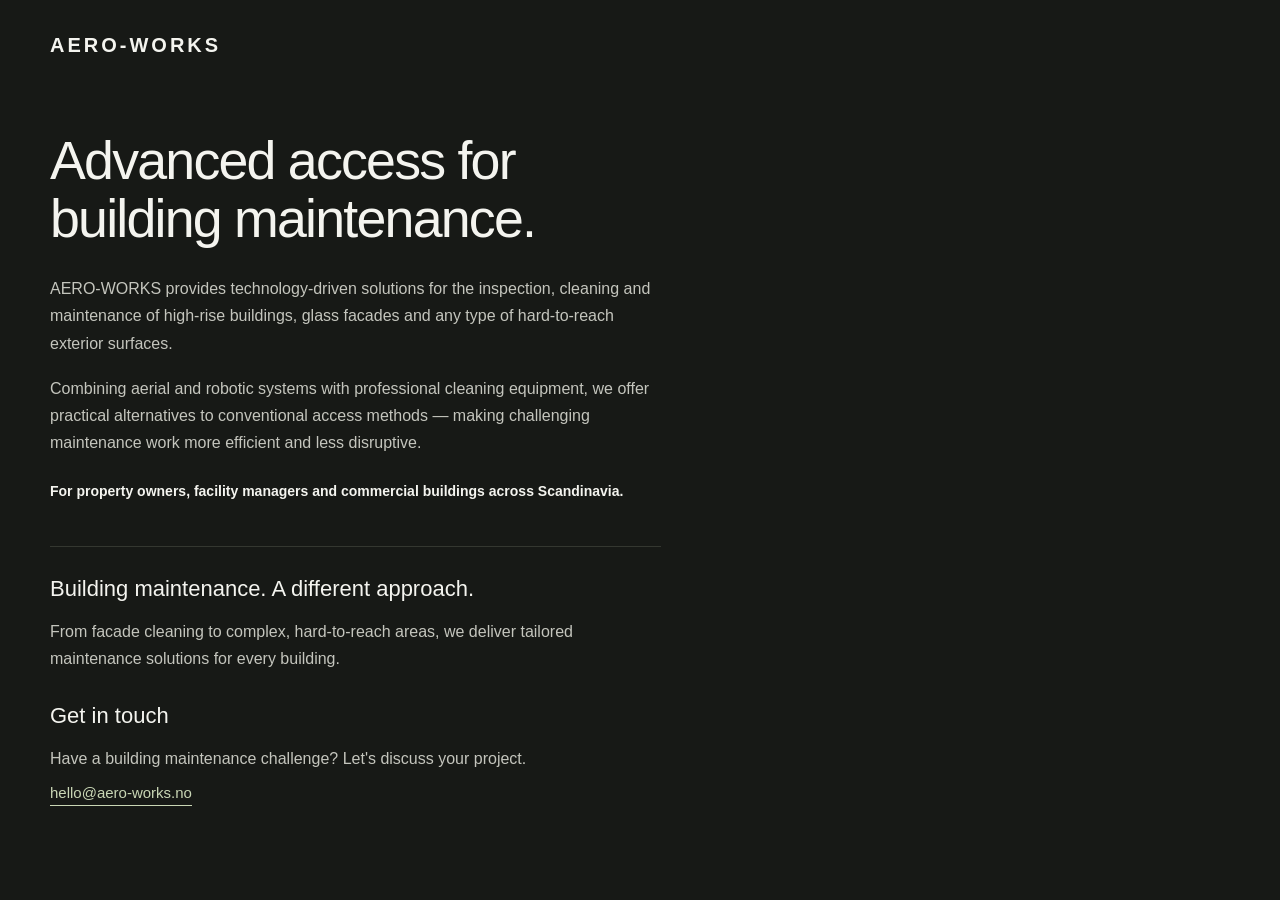
==== public/index.html @ 4dc3dd26 "Configure Cloudflare static assets" ====
<!DOCTYPE html>
<html lang="en">
<head>
  <meta charset="UTF-8">
  <meta name="viewport" content="width=device-width, initial-scale=1.0">
  <meta name="description" content="Technology-driven building inspection, cleaning and maintenance across Scandinavia.">

  <title>AERO-WORKS | Advanced Access for Building Maintenance</title>

  <link rel="stylesheet" href="style.css">
</head>

<body>
  <header class="site-header">
    <a class="logo" href="/">AERO-WORKS</a>
  </header>

  <main>
    <section class="hero">
      <div class="hero-content">
        <h1>Advanced access for building maintenance.</h1>

        <p>
          AERO-WORKS provides technology-driven solutions for the inspection,
          cleaning and maintenance of high-rise buildings, glass facades and
          any type of hard-to-reach exterior surfaces.
        </p>

        <p>
          Combining aerial and robotic systems with professional cleaning
          equipment, we offer practical alternatives to conventional access
          methods — making challenging maintenance work more efficient and
          less disruptive.
        </p>

        <p class="region">
          For property owners, facility managers and commercial buildings
          across Scandinavia.
        </p>

        <div class="approach">
          <h2>Building maintenance. A different approach.</h2>

          <p>
            From facade cleaning to complex, hard-to-reach areas, we deliver
            tailored maintenance solutions for every building.
          </p>
        </div>

        <div class="contact">
          <h2>Get in touch</h2>

          <p>
            Have a building maintenance challenge? Let's discuss your project.
          </p>

          <a href="mailto:hello@aero-works.no">
            hello@aero-works.no
          </a>
        </div>
      </div>

      <div class="hero-visual" aria-hidden="true">
        <!-- Image will be added here later -->
      </div>
    </section>
  </main>
</body>
</html>
---- public/style.css ----
* {
  box-sizing: border-box;
}

:root {
  --background: #171916;
  --text: #f4f4ef;
  --muted: #c4c5bd;
  --accent: #c9d6b5;
  --line: #343730;
}

html {
  scroll-behavior: smooth;
}

body {
  margin: 0;
  background: var(--background);
  color: var(--text);
  font-family: Arial, Helvetica, sans-serif;
  -webkit-font-smoothing: antialiased;
}

.site-header {
  width: min(100% - 100px, 1400px);
  margin: 0 auto;
  padding: 34px 0;
}

.logo {
  color: var(--text);
  font-size: 20px;
  font-weight: 700;
  letter-spacing: 3px;
  text-decoration: none;
}

main {
  width: min(100% - 100px, 1400px);
  margin: 0 auto;
}

.hero {
  display: grid;
  grid-template-columns: 56% 44%;
  align-items: center;
  min-height: calc(100vh - 100px);
  padding: 20px 0 70px;
}

.hero-content {
  max-width: 690px;
  padding: 20px 50px 20px 0;
}

h1 {
  max-width: 650px;
  margin: 0 0 28px;
  font-size: clamp(40px, 4.2vw, 62px);
  font-weight: 500;
  line-height: 1.08;
  letter-spacing: -1.8px;
}

p {
  margin: 0 0 18px;
  color: var(--muted);
  font-size: 16px;
  line-height: 1.7;
}

.region {
  margin-top: 24px;
  color: var(--text);
  font-size: 14px;
  font-weight: 600;
}

.approach {
  margin-top: 42px;
  padding-top: 28px;
  border-top: 1px solid var(--line);
}

h2 {
  margin: 0 0 14px;
  font-size: 22px;
  font-weight: 500;
  line-height: 1.3;
}

.contact {
  margin-top: 30px;
}

.contact p {
  margin-bottom: 12px;
}

.contact a {
  display: inline-block;
  color: var(--accent);
  font-size: 15px;
  text-decoration: none;
  border-bottom: 1px solid var(--accent);
  padding-bottom: 4px;
}

.contact a:hover {
  opacity: 0.75;
}

.hero-visual {
  width: 100%;
  min-height: 520px;
}

/* Tablet and mobile */

@media (max-width: 900px) {
  .site-header,
  main {
    width: calc(100% - 64px);
  }

  .hero {
    grid-template-columns: 1fr 0.65fr;
  }

  .hero-content {
    padding-right: 28px;
  }

  h1 {
    font-size: clamp(38px, 5vw, 50px);
  }

  .hero-visual {
    min-height: 400px;
  }
}

@media (max-width: 600px) {
  .site-header,
  main {
    width: calc(100% - 40px);
  }

  .site-header {
    padding: 26px 0;
  }

  .hero {
    display: block;
    min-height: auto;
    padding: 38px 0 50px;
  }

  .hero-content {
    max-width: none;
    padding: 0;
  }

  h1 {
    margin-bottom: 24px;
    font-size: 42px;
    letter-spacing: -1.2px;
  }

  p {
    font-size: 15px;
    line-height: 1.65;
  }

  .region {
    margin-top: 22px;
  }

  .approach {
    margin-top: 34px;
    padding-top: 24px;
  }

  h2 {
    font-size: 21px;
  }

  .contact {
    margin-top: 28px;
  }

  .hero-visual {
    display: none;
  }
}
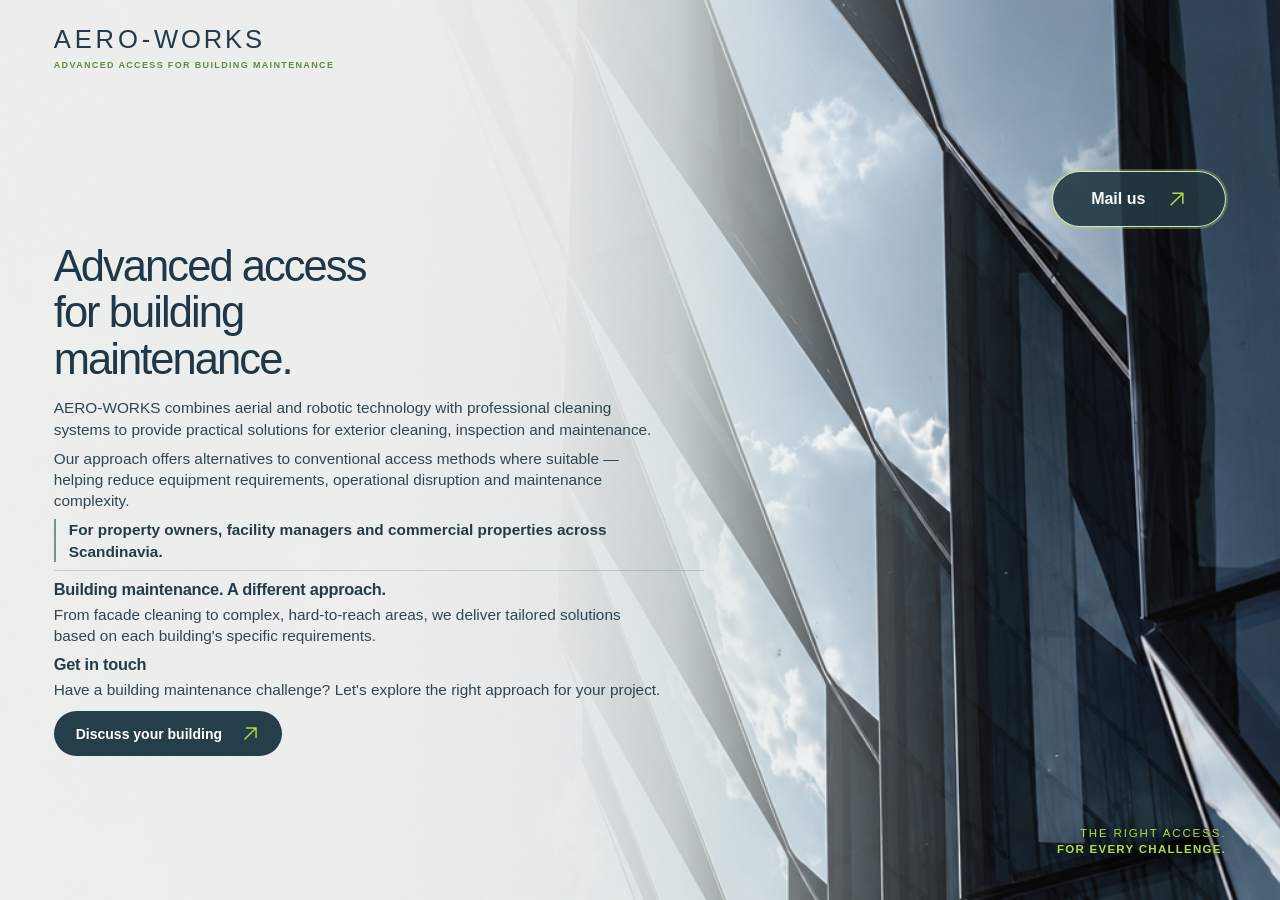
==== commit 30cfc866: "Add Resend contact form and update website" ====
--- a/public/index.html
+++ b/public/index.html
@@ -1,69 +1,119 @@
-<!DOCTYPE html>
+<!doctype html>
 <html lang="en">
 <head>
-  <meta charset="UTF-8">
-  <meta name="viewport" content="width=device-width, initial-scale=1.0">
-  <meta name="description" content="Technology-driven building inspection, cleaning and maintenance across Scandinavia.">
-
+  <meta charset="utf-8">
+  <meta name="viewport" content="width=device-width, initial-scale=1">
+  <meta name="theme-color" content="#e7e9e7">
+  <meta name="description" content="AERO-WORKS combines aerial and robotic technology with professional cleaning systems for building exterior maintenance across Scandinavia.">
   <title>AERO-WORKS | Advanced Access for Building Maintenance</title>
-
   <link rel="stylesheet" href="style.css">
 </head>
+<body>
+  <main class="landing" id="top">
+    <div class="hero-photo" aria-hidden="true"></div>
+    <div class="hero-wash" aria-hidden="true"></div>
+    <div class="grain" aria-hidden="true"></div>
 
-<body>
-  <header class="site-header">
-    <a class="logo" href="/">AERO-WORKS</a>
-  </header>
+    <header class="site-header">
+      <a class="brand" href="#top" aria-label="AERO-WORKS home">
+        <span class="brand-name"><span class="brand-light">AERO-</span><span class="brand-work">WORKS</span></span>
+        <span class="brand-tagline">ADVANCED ACCESS FOR BUILDING MAINTENANCE</span>
+      </a>
+    </header>
 
-  <main>
-    <section class="hero">
-      <div class="hero-content">
-        <h1>Advanced access for building maintenance.</h1>
-
-        <p>
-          AERO-WORKS provides technology-driven solutions for the inspection,
-          cleaning and maintenance of high-rise buildings, glass facades and
-          any type of hard-to-reach exterior surfaces.
-        </p>
-
-        <p>
-          Combining aerial and robotic systems with professional cleaning
-          equipment, we offer practical alternatives to conventional access
-          methods — making challenging maintenance work more efficient and
-          less disruptive.
-        </p>
-
-        <p class="region">
-          For property owners, facility managers and commercial buildings
-          across Scandinavia.
-        </p>
-
-        <div class="approach">
-          <h2>Building maintenance. A different approach.</h2>
-
-          <p>
-            From facade cleaning to complex, hard-to-reach areas, we deliver
-            tailored maintenance solutions for every building.
-          </p>
-        </div>
-
-        <div class="contact">
-          <h2>Get in touch</h2>
-
-          <p>
-            Have a building maintenance challenge? Let's discuss your project.
-          </p>
-
-          <a href="mailto:hello@aero-works.no">
-            hello@aero-works.no
-          </a>
-        </div>
+    <section class="hero-content" aria-labelledby="hero-title">
+      <div class="eyebrow-line" aria-hidden="true"></div>
+      <h1 id="hero-title">Advanced access<br>for building<br>maintenance.</h1>
+      <p>AERO-WORKS combines aerial and robotic technology with professional cleaning systems to provide practical solutions for exterior cleaning, inspection and maintenance.</p>
+      <p>Our approach offers alternatives to conventional access methods where suitable — helping reduce equipment requirements, operational disruption and maintenance complexity.</p>
+      <p class="audience">For property owners, facility managers and commercial properties across Scandinavia.</p>
+      <div class="approach">
+        <h2>Building maintenance. A different approach.</h2>
+        <p>From facade cleaning to complex, hard-to-reach areas, we deliver tailored solutions based on each building's specific requirements.</p>
       </div>
-
-      <div class="hero-visual" aria-hidden="true">
-        <!-- Image will be added here later -->
+      <div class="contact-copy">
+        <h2>Get in touch</h2>
+        <p>Have a building maintenance challenge? Let's explore the right approach for your project.</p>
+        <button class="discuss-button" type="button" id="open-discuss">
+          <span>Discuss your building</span>
+          <svg viewBox="0 0 24 24" fill="none" stroke="currentColor" stroke-width="1.8" stroke-linecap="round" stroke-linejoin="round" aria-hidden="true"><path d="M5 19 19 5M7 5h12v12"/></svg>
+        </button>
       </div>
     </section>
+
+    <button class="mail-button" type="button" id="open-contact">
+      <span>Mail us</span>
+      <svg viewBox="0 0 24 24" fill="none" stroke="currentColor" stroke-width="1.8" stroke-linecap="round" stroke-linejoin="round" aria-hidden="true"><path d="M5 19 19 5M7 5h12v12"/></svg>
+    </button>
+
+    <div class="hero-signature" aria-label="The right access. For every challenge.">
+      <span>THE RIGHT ACCESS.</span>
+      <strong>FOR EVERY CHALLENGE.</strong>
+    </div>
   </main>
+
+  <dialog id="contact-dialog" class="contact-dialog" aria-labelledby="contact-title">
+    <div class="contact-dialog-header">
+      <div><span class="modal-kicker">AERO-WORKS / CONTACT</span><h2 id="contact-title">Let's discuss your project.</h2></div>
+      <button type="button" class="contact-close" id="close-contact" aria-label="Close contact form">×</button>
+    </div>
+    <p>Have a building maintenance challenge? Let's explore the right approach for your project.</p>
+    <form id="contact-form">
+      <label for="contact-name">Name *</label><input id="contact-name" name="name" type="text" autocomplete="name" required>
+      <label for="contact-company">Company</label><input id="contact-company" name="company" type="text" autocomplete="organization">
+      <label for="contact-email">Email *</label><input id="contact-email" name="email" type="email" autocomplete="email" required>
+      <label for="contact-phone">Phone number *</label><input id="contact-phone" name="phone" type="tel" autocomplete="tel" inputmode="tel" required>
+      <label for="contact-subject">Subject</label><input id="contact-subject" name="subject" type="text">
+      <label for="contact-message">Message *</label><textarea id="contact-message" name="message" rows="4" required></textarea>
+      <button type="submit" class="contact-submit">Send message <span aria-hidden="true">↗</span></button>
+      <p id="contact-status" role="status" aria-live="polite"></p>
+    </form>
+    <p class="email-fallback">Or email <a href="mailto:hello@aero-works.no">hello@aero-works.no</a></p>
+  </dialog>
+  <script>
+    const contactDialog = document.getElementById('contact-dialog');
+    const openContact = document.getElementById('open-contact');
+    const closeContact = document.getElementById('close-contact');
+    const openDiscuss = document.getElementById('open-discuss');
+    const contactForm = document.getElementById('contact-form');
+    openContact.addEventListener('click', () => contactDialog.showModal());
+    openDiscuss.addEventListener('click', () => contactDialog.showModal());
+    closeContact.addEventListener('click', () => contactDialog.close());
+    contactDialog.addEventListener('click', event => { if (event.target === contactDialog) contactDialog.close(); });
+    
+contactForm.addEventListener('submit', async event => {
+  event.preventDefault();
+
+  const status = document.getElementById('contact-status');
+  const submitButton = contactForm.querySelector('[type="submit"]');
+
+  status.textContent = 'Sending your message...';
+  if (submitButton) submitButton.disabled = true;
+
+  try {
+    const formData = new FormData(contactForm);
+    const data = Object.fromEntries(formData.entries());
+
+    const response = await fetch('/api/contact', {
+      method: 'POST',
+      headers: { 'Content-Type': 'application/json' },
+      body: JSON.stringify(data)
+    });
+
+    if (!response.ok) {
+      throw new Error('Sending failed');
+    }
+
+    status.textContent = 'Thank you! Your message has been sent successfully.';
+    contactForm.reset();
+
+  } catch (error) {
+    status.textContent = 'Message could not be sent. Please email hello@aero-works.no directly.';
+  } finally {
+    if (submitButton) submitButton.disabled = false;
+  }
+});
+
+  </script>
 </body>
 </html>
--- a/public/style.css
+++ b/public/style.css
@@ -1,196 +1,55 @@
-* {
-  box-sizing: border-box;
-}
+:root{--navy:#24394a;--ink:#263944;--muted:#45565e;--grey:#e7e9e7;--lime:#b7db45;--line:#b9c5c3}
+*{box-sizing:border-box}
+html,body{margin:0;min-height:100%;font-family:"Avenir Next",Avenir,"Segoe UI",Helvetica,Arial,sans-serif;-webkit-font-smoothing:antialiased}
+body{background:var(--grey);color:var(--ink)}
+button,input,textarea{font:inherit}button{cursor:pointer}
+.landing{position:relative;isolation:isolate;height:100svh;min-height:540px;overflow:hidden;background:#d9deda}
+.hero-photo,.hero-wash,.grain{position:absolute;inset:0;pointer-events:none}
+.hero-photo{z-index:-3;background:url('hero-building.png') 70% center/cover no-repeat;filter:saturate(.40) contrast(.94) brightness(1.04)}
+.hero-wash{z-index:-2;background:linear-gradient(90deg,rgba(238,240,238,.99) 0%,rgba(237,239,238,.99) 31%,rgba(231,235,234,.97) 44%,rgba(222,229,229,.88) 53%,rgba(214,225,229,.35) 65%,rgba(31,50,62,.02) 78%)}
+.grain{z-index:5;opacity:.09;mix-blend-mode:multiply;background-image:url("data:image/svg+xml,%3Csvg viewBox='0 0 180 180' xmlns='http://www.w3.org/2000/svg'%3E%3Cfilter id='n'%3E%3CfeTurbulence type='fractalNoise' baseFrequency='.85' numOctaves='3' stitchTiles='stitch'/%3E%3C/filter%3E%3Crect width='100%25' height='100%25' filter='url(%23n)' opacity='.24'/%3E%3C/svg%3E")}
+.site-header{position:absolute;z-index:7;top:0;left:0;padding:clamp(18px,3vh,32px) clamp(26px,4.2vw,74px)}
+.brand{display:flex;flex-direction:column;gap:7px;color:var(--navy);text-decoration:none;white-space:nowrap}
+.brand-name{font-size:clamp(22px,2vw,29px);line-height:1;letter-spacing:.15em}.brand-light{font-weight:300}.brand-work{font-weight:500;letter-spacing:.11em}
+.brand-tagline{font-size:clamp(9px,.7vw,11px);letter-spacing:.15em;color:#638a40;font-weight:700}
+.hero-content{position:absolute;z-index:2;left:clamp(26px,4.2vw,74px);top:clamp(105px,15vh,155px);bottom:clamp(24px,4vh,48px);width:min(650px,calc(58vw - 4.2vw - 14px));display:flex;flex-direction:column;justify-content:center;gap:clamp(8px,1.25vh,14px)}
+.eyebrow-line{display:none}
+h1{margin:0 0 clamp(2px,.8vh,9px);color:#203747;font-size:clamp(32px,min(3.4vw,5.4vh),56px);font-weight:500;letter-spacing:-.045em;line-height:1.07}
+.hero-content p{margin:0;color:#304650;font-size:clamp(14px,min(1.14vw,2vh),17px);line-height:1.43;max-width:610px}
+.hero-content .audience{border-left:2px solid #749687;padding-left:13px;font-weight:650;color:#233c46}
+.approach{padding-top:clamp(5px,.9vh,11px);border-top:1px solid rgba(116,141,144,.34)}
+.hero-content h2{margin:0 0 clamp(3px,.5vh,7px);font-size:clamp(15px,min(1.28vw,2.25vh),20px);font-weight:650;line-height:1.25;letter-spacing:-.015em;color:#263d48}
+.contact-copy h2{margin-bottom:clamp(3px,.5vh,7px)}
+.mail-button{position:absolute;z-index:8;top:auto;bottom:clamp(120px,17vh,180px);right:clamp(26px,4.2vw,74px);display:inline-flex;align-items:center;justify-content:center;gap:22px;min-width:172px;padding:18px 27px;border:1px solid rgba(234,243,239,.9);border-radius:999px;background:rgba(35,57,67,.9);color:#f8fbfa;font-size:16px;font-weight:700;box-shadow:0 0 0 2px rgba(183,219,69,.32);transition:background .2s,transform .2s}
+.mail-button svg{width:20px;height:20px;stroke:var(--lime)}.mail-button:hover{background:#172e3b;border-color:var(--lime);box-shadow:0 0 0 3px rgba(183,219,69,.32);transform:translateY(-2px)}
+button:focus-visible,a:focus-visible{outline:3px solid var(--lime);outline-offset:4px}
+.hero-signature{position:absolute;z-index:2;right:clamp(26px,4.2vw,74px);bottom:clamp(23px,5vh,54px);display:flex;flex-direction:column;gap:6px;text-align:right;white-space:nowrap;letter-spacing:.14em;font-size:clamp(10px,.9vw,13px);padding:11px 14px;border-radius:3px;background:rgba(19,39,47,.52);backdrop-filter:blur(3px)}
+.hero-signature span,.hero-signature strong{color:var(--lime);text-shadow:0 1px 5px rgba(8,25,32,.5)}.hero-signature strong{font-weight:800;letter-spacing:.1em}
+.contact-dialog{width:min(92vw,520px);max-height:90vh;overflow:auto;margin:auto;padding:32px;border:1px solid #d5dfe0;border-radius:9px;background:#eef1ef;color:var(--navy);box-shadow:0 25px 90px #071b3060}
+.contact-dialog::backdrop{background:rgba(8,26,35,.66);backdrop-filter:blur(4px)}
+.contact-dialog-header{display:flex;align-items:flex-start;justify-content:space-between;gap:15px}.modal-kicker{font-size:11px;font-weight:700;letter-spacing:.2em;color:#638575}.contact-dialog h2{font-size:29px;letter-spacing:-.03em;line-height:1.15;margin:12px 0 0}.contact-close{border:0;background:transparent;color:var(--navy);font-size:31px;line-height:1}.contact-dialog>p{font-size:14px;line-height:1.6;color:var(--muted);margin:15px 0 24px}
+#contact-form{display:flex;flex-direction:column;gap:9px}#contact-form label{font-size:12px;font-weight:700;color:var(--navy)}#contact-form input,#contact-form textarea{width:100%;padding:12px;border:1px solid #bdc9c8;border-radius:3px;background:white;color:var(--navy);margin-bottom:7px}#contact-form input:focus,#contact-form textarea:focus{outline:2px solid #79a48c;outline-offset:1px}.contact-submit{margin-top:9px;border:0;border-radius:999px;padding:15px 24px;background:var(--navy);color:white;font-weight:700}.contact-submit span{margin-left:15px;color:var(--lime)}#contact-status{font-size:13px;line-height:1.5;color:var(--navy)}.contact-dialog .email-fallback{margin:12px 0 0;font-size:13px}.email-fallback a{color:#28566a}
+@media(max-height:800px) and (min-width:801px){.hero-content{top:95px;bottom:18px;gap:clamp(5px,.85vh,9px)}h1{font-size:clamp(30px,min(3vw,5.3vh),47px);margin-bottom:2px}.hero-content p{font-size:clamp(13px,min(1.05vw,1.9vh),15px);line-height:1.34}.hero-content h2{font-size:clamp(14px,min(1.2vw,2.2vh),18px)}.approach{padding-top:5px}}
+@media(max-height:650px) and (min-width:801px){.hero-content{top:76px;bottom:12px;gap:4px}.site-header{padding-top:12px}.brand-name{font-size:21px}.brand-tagline{font-size:8px}h1{font-size:clamp(27px,5vh,35px)}.hero-content p{font-size:12px;line-height:1.25}.hero-content h2{font-size:13px}.eyebrow-line{display:none}.mail-button{top:auto;bottom:clamp(110px,18vh,160px)}}
+@media(max-width:1000px) and (min-width:801px){.hero-content{width:54vw}.hero-content p{font-size:13.5px}.hero-content h2{font-size:15px}.hero-wash{background:linear-gradient(90deg,rgba(238,240,238,.99) 0%,rgba(237,239,238,.99) 33%,rgba(231,235,234,.97) 49%,rgba(222,229,229,.8) 59%,rgba(31,50,62,.03) 82%)}}
+@media(max-width:800px){.landing{height:auto;min-height:100svh;overflow:hidden}.site-header{position:relative;padding:25px 22px 0}.brand-name{font-size:20px;letter-spacing:.08em}.brand-work{letter-spacing:.07em}.brand-tagline{font-size:7px;letter-spacing:.09em}.mail-button{top:24px;bottom:auto;right:22px;min-width:0;padding:11px 13px;gap:8px;font-size:12px;box-shadow:0 0 0 2px rgba(183,219,69,.32)}.mail-button svg{width:15px;height:15px}.hero-photo{background-position:61% center}.hero-wash{background:linear-gradient(180deg,rgba(237,240,239,.98),rgba(235,239,239,.96) 64%,rgba(225,233,233,.8) 85%,rgba(225,233,233,.45))}.hero-content{position:relative;top:auto;bottom:auto;left:auto;width:auto;max-width:590px;margin:0 22px;padding:clamp(65px,9vh,100px) 0 120px;gap:15px}.eyebrow-line{display:block}h1{font-size:clamp(36px,8vw,53px)}.hero-content p{font-size:15px;line-height:1.55}.hero-content h2{font-size:19px}.hero-signature{right:22px;bottom:19px;font-size:9px;padding:9px 11px}.contact-dialog{padding:23px}}
+@media(max-width:410px){.brand-name{font-size:17px}.brand-tagline{font-size:6px;letter-spacing:.03em}.mail-button{font-size:11px;padding:10px}.hero-content{padding-top:75px}}
+@media(prefers-reduced-motion:reduce){*,*::before,*::after{transition:none!important}}
 
-:root {
-  --background: #171916;
-  --text: #f4f4ef;
-  --muted: #c4c5bd;
-  --accent: #c9d6b5;
-  --line: #343730;
-}
 
-html {
-  scroll-behavior: smooth;
-}
-
-body {
-  margin: 0;
-  background: var(--background);
-  color: var(--text);
-  font-family: Arial, Helvetica, sans-serif;
-  -webkit-font-smoothing: antialiased;
-}
-
-.site-header {
-  width: min(100% - 100px, 1400px);
-  margin: 0 auto;
-  padding: 34px 0;
-}
-
-.logo {
-  color: var(--text);
-  font-size: 20px;
-  font-weight: 700;
-  letter-spacing: 3px;
-  text-decoration: none;
-}
-
-main {
-  width: min(100% - 100px, 1400px);
-  margin: 0 auto;
-}
-
-.hero {
-  display: grid;
-  grid-template-columns: 56% 44%;
-  align-items: center;
-  min-height: calc(100vh - 100px);
-  padding: 20px 0 70px;
-}
-
-.hero-content {
-  max-width: 690px;
-  padding: 20px 50px 20px 0;
-}
-
-h1 {
-  max-width: 650px;
-  margin: 0 0 28px;
-  font-size: clamp(40px, 4.2vw, 62px);
-  font-weight: 500;
-  line-height: 1.08;
-  letter-spacing: -1.8px;
-}
-
-p {
-  margin: 0 0 18px;
-  color: var(--muted);
-  font-size: 16px;
-  line-height: 1.7;
-}
-
-.region {
-  margin-top: 24px;
-  color: var(--text);
-  font-size: 14px;
-  font-weight: 600;
-}
-
-.approach {
-  margin-top: 42px;
-  padding-top: 28px;
-  border-top: 1px solid var(--line);
-}
-
-h2 {
-  margin: 0 0 14px;
-  font-size: 22px;
-  font-weight: 500;
-  line-height: 1.3;
-}
-
-.contact {
-  margin-top: 30px;
-}
-
-.contact p {
-  margin-bottom: 12px;
-}
-
-.contact a {
-  display: inline-block;
-  color: var(--accent);
-  font-size: 15px;
-  text-decoration: none;
-  border-bottom: 1px solid var(--accent);
-  padding-bottom: 4px;
-}
-
-.contact a:hover {
-  opacity: 0.75;
-}
-
-.hero-visual {
-  width: 100%;
-  min-height: 520px;
-}
-
-/* Tablet and mobile */
-
-@media (max-width: 900px) {
-  .site-header,
-  main {
-    width: calc(100% - 64px);
-  }
-
-  .hero {
-    grid-template-columns: 1fr 0.65fr;
-  }
-
-  .hero-content {
-    padding-right: 28px;
-  }
-
-  h1 {
-    font-size: clamp(38px, 5vw, 50px);
-  }
-
-  .hero-visual {
-    min-height: 400px;
-  }
-}
-
-@media (max-width: 600px) {
-  .site-header,
-  main {
-    width: calc(100% - 40px);
-  }
-
-  .site-header {
-    padding: 26px 0;
-  }
-
-  .hero {
-    display: block;
-    min-height: auto;
-    padding: 38px 0 50px;
-  }
-
-  .hero-content {
-    max-width: none;
-    padding: 0;
-  }
-
-  h1 {
-    margin-bottom: 24px;
-    font-size: 42px;
-    letter-spacing: -1.2px;
-  }
-
-  p {
-    font-size: 15px;
-    line-height: 1.65;
-  }
-
-  .region {
-    margin-top: 22px;
-  }
-
-  .approach {
-    margin-top: 34px;
-    padding-top: 24px;
-  }
-
-  h2 {
-    font-size: 21px;
-  }
-
-  .contact {
-    margin-top: 28px;
-  }
-
-  .hero-visual {
-    display: none;
-  }
-}
+/* FINAL — exact approved dual-button layout */
+.hero-content{gap:clamp(6px,.85vh,10px)}
+.hero-content p{font-size:clamp(15px,min(1.2vw,2.1vh),18px);line-height:1.39}
+.hero-content h2{font-weight:600}
+.contact-copy{display:flex;flex-direction:column;align-items:flex-start}
+.discuss-button{display:inline-flex;align-items:center;justify-content:center;gap:19px;margin-top:clamp(8px,1.2vh,13px);padding:13px 22px;border:0;border-radius:999px;background:#243e4a;color:white;font-size:14px;font-weight:650;transition:background .2s,transform .2s}
+.discuss-button svg{width:19px;height:19px;stroke:var(--lime)}
+.discuss-button:hover{background:#142e3b;transform:translateY(-2px)}
+.mail-button{position:absolute;top:clamp(130px,19vh,190px);bottom:auto;right:clamp(26px,4.2vw,74px);min-width:174px;padding:17px 27px}
+.hero-signature{right:clamp(26px,4.2vw,74px);background:none;backdrop-filter:none;padding:0;border:0;border-radius:0;gap:4px}
+.hero-signature span{font-weight:350;letter-spacing:.16em}
+.hero-signature strong{font-weight:650;letter-spacing:.11em}
+.hero-signature span,.hero-signature strong{text-shadow:0 1px 5px rgba(8,25,32,.95),0 2px 13px rgba(8,25,32,.85)}
+@media(max-height:800px) and (min-width:801px){.hero-content{gap:clamp(4px,.6vh,7px)}.hero-content p{font-size:clamp(13.5px,min(1.13vw,1.9vh),16px);line-height:1.32}.discuss-button{padding:10px 18px;margin-top:6px}}
+@media(max-height:650px) and (min-width:801px){.hero-content{gap:3px}.hero-content p{font-size:12.5px;line-height:1.25}.discuss-button{padding:8px 15px;margin-top:4px;font-size:12px}.mail-button{top:clamp(100px,20vh,145px)}}
+@media(max-width:800px){.mail-button{top:24px;bottom:auto;right:22px;min-width:0;padding:11px 13px;font-size:12px}.hero-content{gap:14px}.hero-content p{font-size:15.5px;line-height:1.5}.discuss-button{margin-top:12px;padding:13px 20px}}
